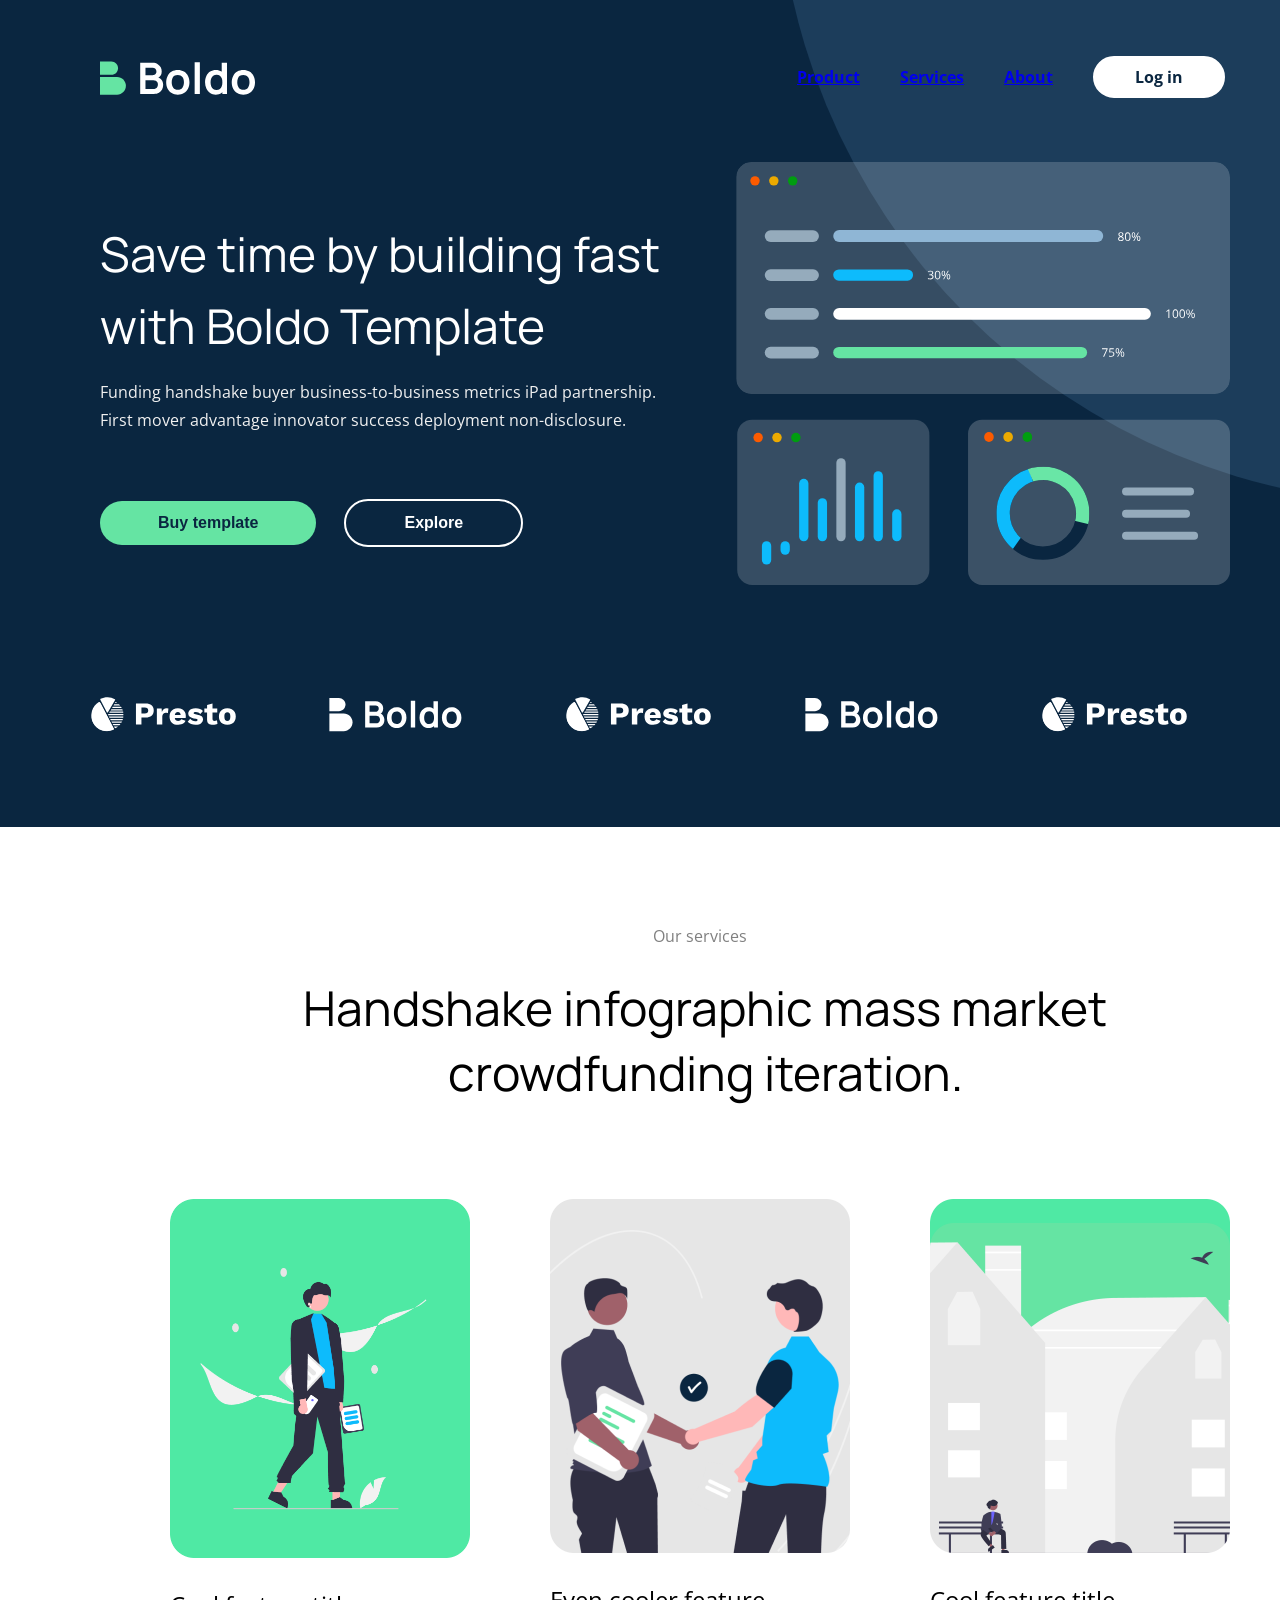
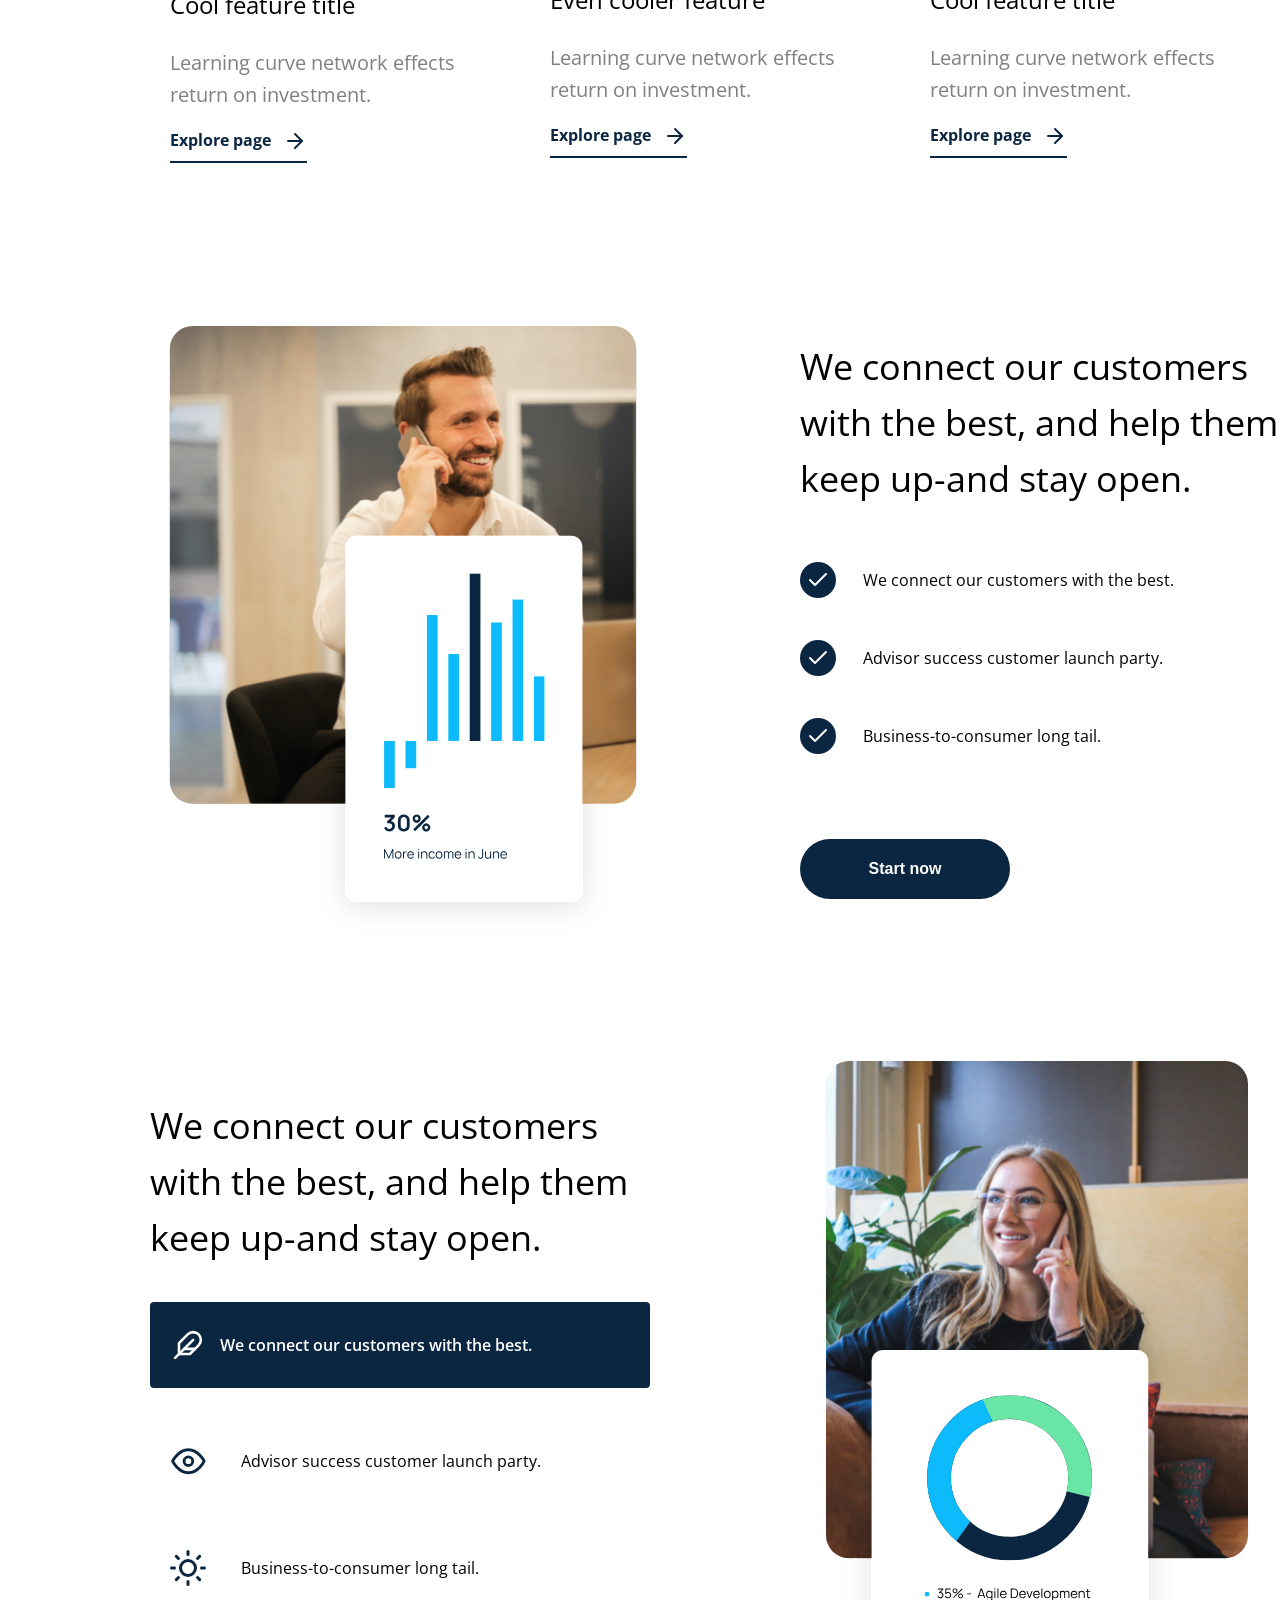
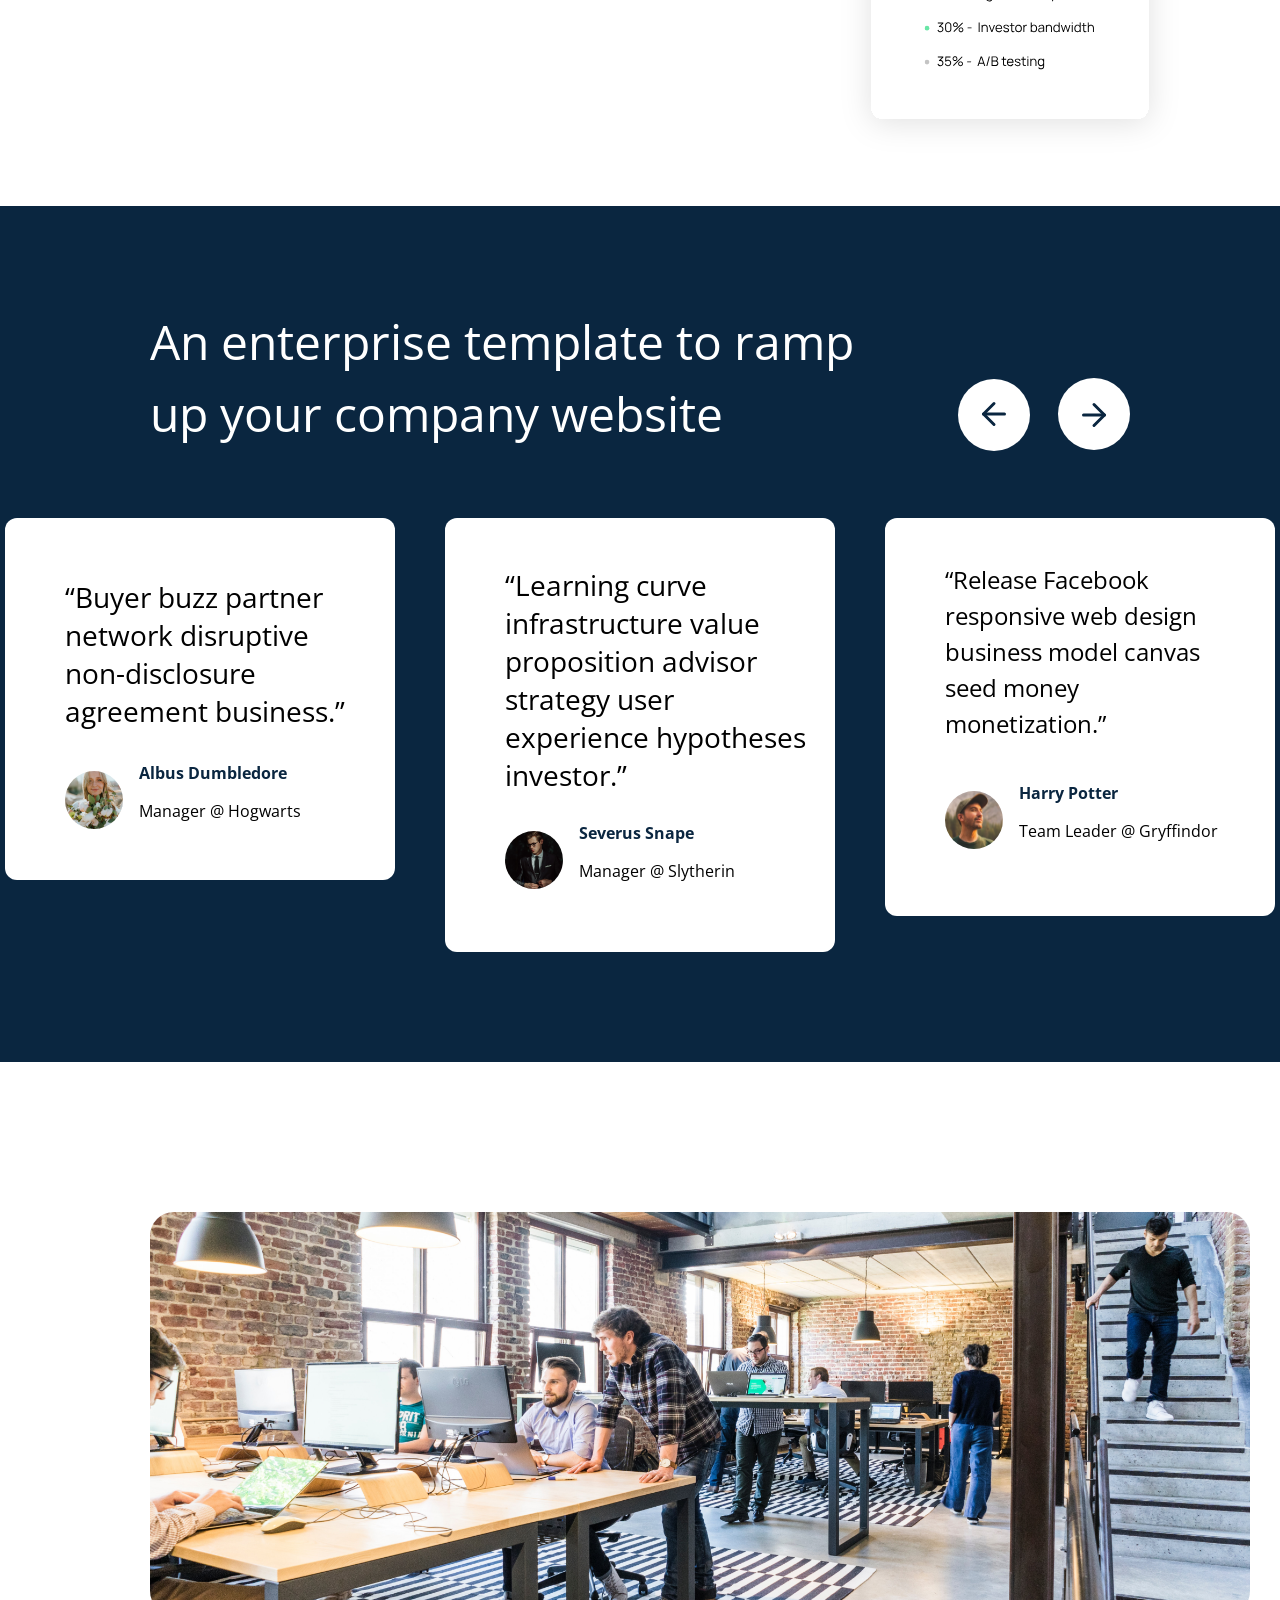
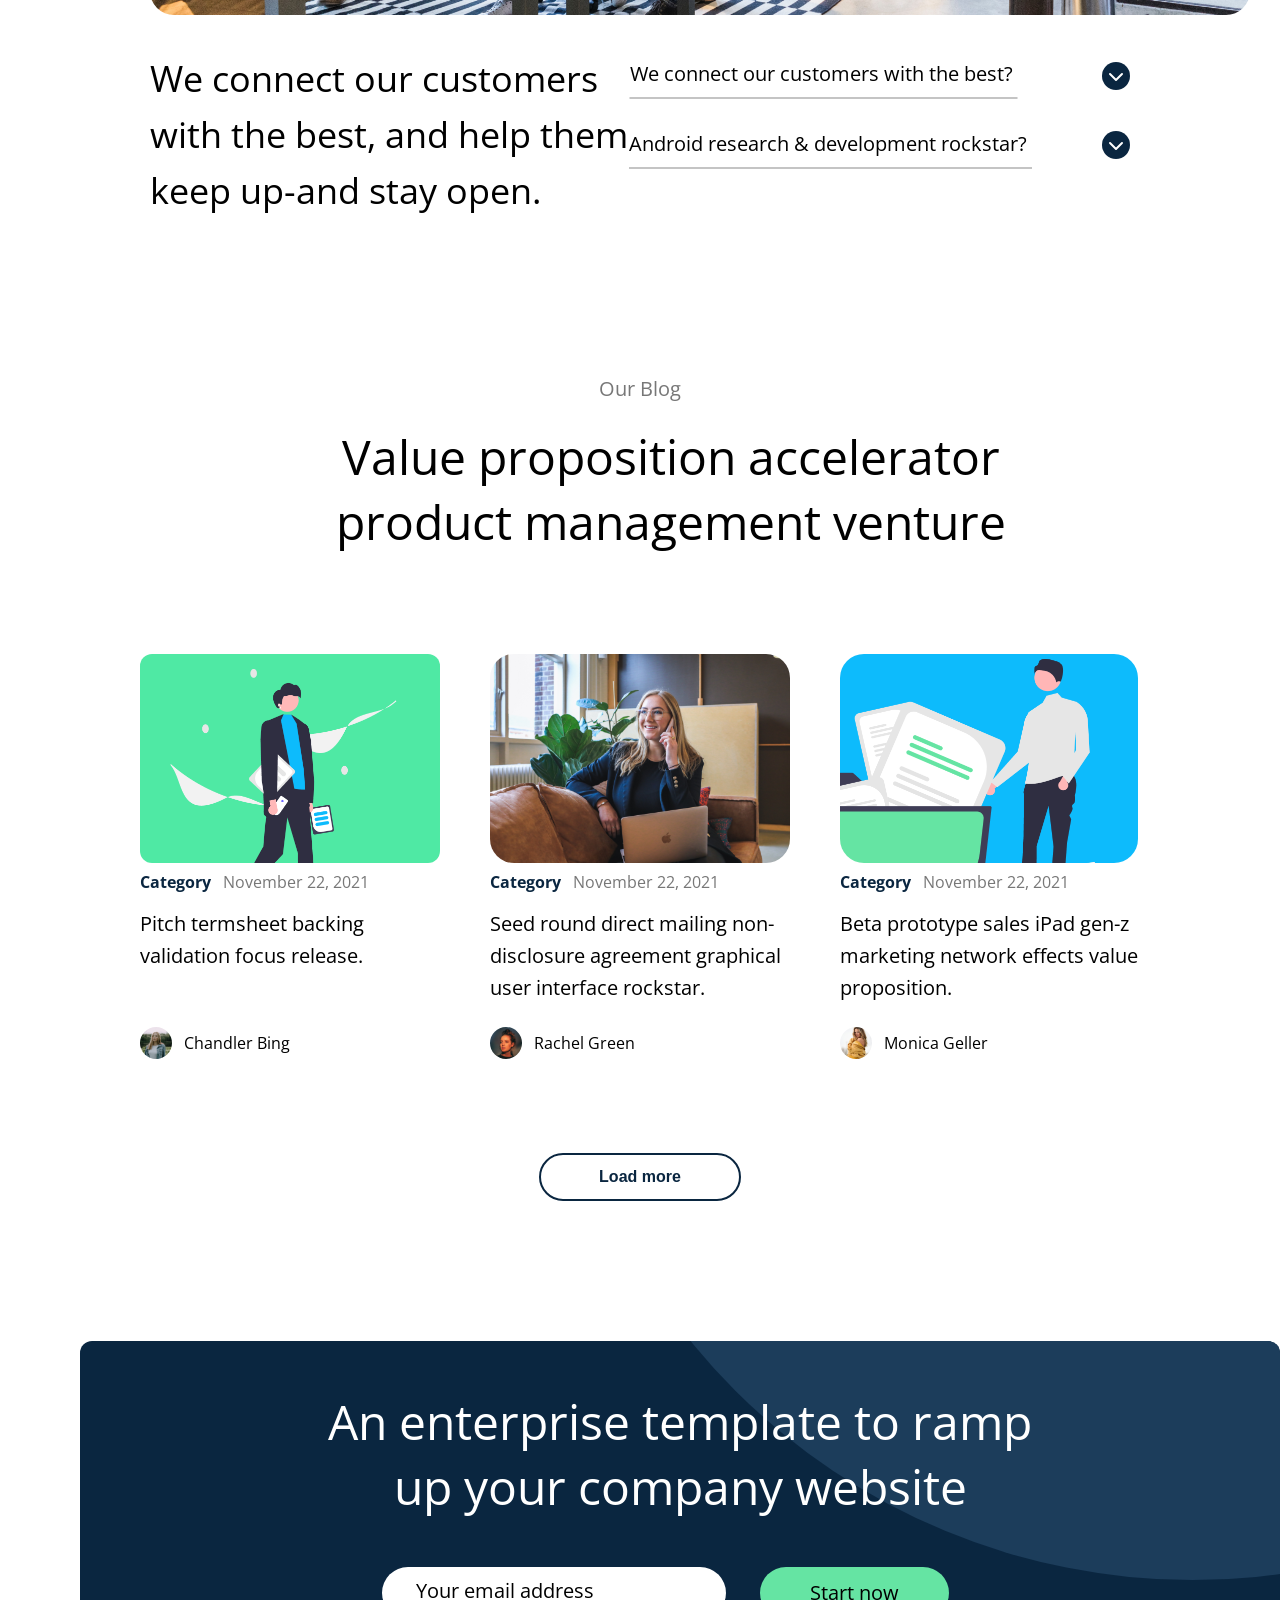
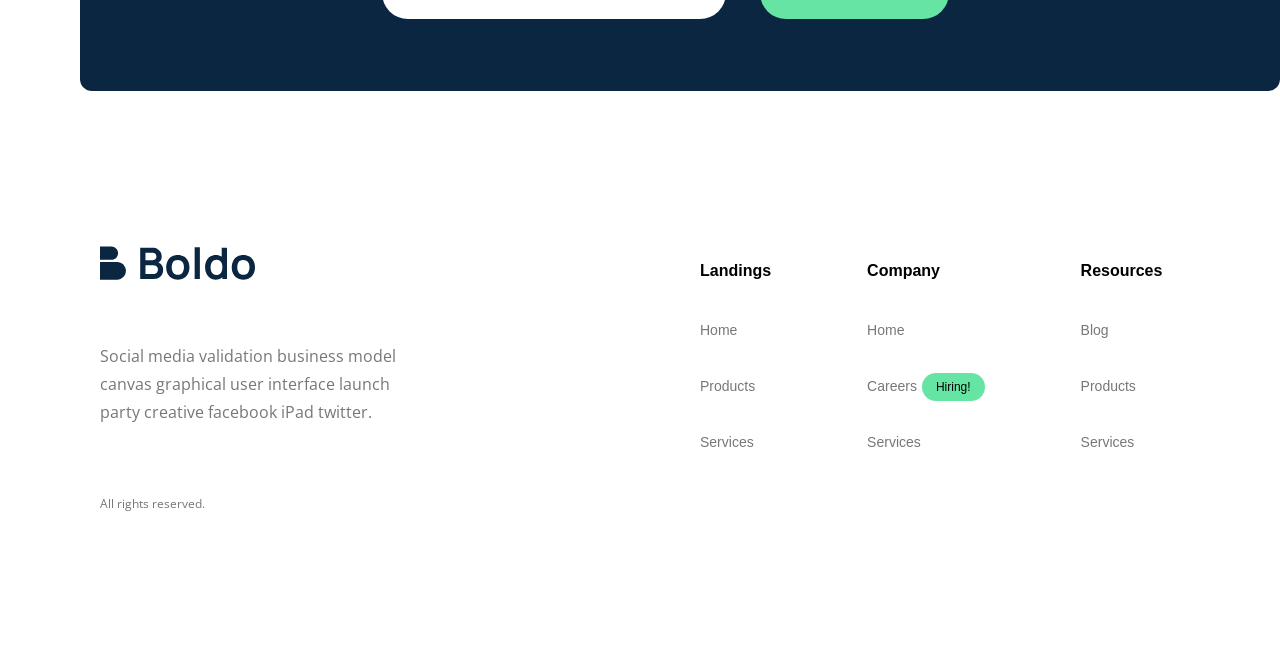
==== index.html @ a1e70969 "renamed and added links" ====
<!DOCTYPE html>
<html lang="en">
  <head>
    <meta charset="UTF-8">
    <meta name="viewport" content="width=device-width, initial-scale=1.0">
    <title>Boldo Homepage V2</title>
    <link rel="stylesheet" href="homepage.css">
  </head>
  <body>

    <!-- Page 1 -->

    <div class="first-page">
      <header>
        <div class="header-circle"></div>

        <div class="logo">
          <img src="homepage-imgs/boldo-logo2.svg" alt="logo">
        </div>
        <nav>
          <ul>
            <li><a href="#">Product</a></li>
            <li><a href="blog.html">Services</a></li>
            <li><a href="about.html">About</a></li>
            <li class="button-log-in">Log in</li>
          </ul>
        </nav>
      </header>

      <div>
        <div>
          <p class="title">Save time by building fast with Boldo Template</p>
          <p class="subtitle">Funding handshake buyer business-to-business
            metrics
            iPad partnership.
            First mover advantage innovator success deployment
            non-disclosure.</p>
        </div>

        <div class="stats-container">
          <img src="homepage-imgs/stats.svg" alt="Dashboard Image">
        </div>

        <div>
          <button class="button-template">
            Buy template
          </button>
          <button class="button-explore">
            Explore
          </button>
        </div>

        <div class="logo-container">
          <div class="logo">
            <img src="homepage-imgs/boldo.svg" class="logo-img">
          </div>

          <div class="logo">
            <img src="homepage-imgs/presto.svg" class="logo-img">
          </div>

          <div class="logo">
            <img src="homepage-imgs/boldo.svg" class="logo-img">
          </div>

          <div class="logo">
            <img src="homepage-imgs/presto.svg" class="logo-img">
          </div>

          <div class="logo">
            <img src="homepage-imgs/boldo.svg" class="logo-img">
          </div>
        </div>
      </div>
    </div>

    <!-- Page 2 -->

    <div class="services-container">
      <div>
        <p>Our services</p>
        <p class="para1">Handshake infographic mass market crowdfunding
          iteration.</p>
      </div>

      <div class="container">
        <div class="card">
          <img src="homepage-imgs/rectangle-left.png" class="card-image">
          <p class="card-title">Cool feature title</p>
          <p class="card-subtitle">Learning curve network effects
            return on investment.</p>
          <p class="card-link">Explore page
              <img class="arrow" src="homepage-imgs/arrow-right.svg"></p>
        </div>

        <div class="card">
          <img src="homepage-imgs/rectangle-middle.png"
            class="card-image">
          <p class="card-title">Even cooler feature</p>
          <p class="card-subtitle">Learning curve network effects
            return on investment.</p>
          <p class="card-link">Explore page
              <img class="arrow" src="homepage-imgs/arrow-right.svg"></p>
        </div>

        <div class="card">
          <img src="homepage-imgs/rectangle-right.png" class="card-image">
          <p class="card-title">Cool feature title</p>
          <p class="card-subtitle">Learning curve network effects
            return on investment.</p>
          <p class="card-link">Explore page
            <img class="arrow" src="homepage-imgs/arrow-right.svg"></p>
        </div>
      </div>
    </div>

    <!-- Page 3 -->

    <section class="page-3-section">
      <!-- Left Content -->
      <div class="left-content">
        <img src="homepage-imgs/left-pic1.svg" class="main-image">
      </div>
      <!-- Right Content -->
      <div class="right-content">
        <h2>We connect our customers with the best,
          and help them keep up-and stay open.</h2>
        <div class="checkmark-container">
          <div class="item">
            <img src="homepage-imgs/correct-mark.svg" alt="checkmark">
            <p>We connect our customers with the best.</p>
          </div>
          <div class="item">
            <img src="homepage-imgs/correct-mark.svg" alt="checkmark">
            <p>Advisor success customer launch party.</p>
          </div>
          <div class="item">
            <img src="homepage-imgs/correct-mark.svg" alt="checkmark">
            <p>Business-to-consumer long tail.</p>
          </div>
        </div>
        <button class="start-button">Start now</button>

      </div>
    </section>

    <section class="page3-second-part">
      <!-- Left Content: Text Section -->
      <div class="text-content">
        <h2>We connect our customers with the best, and help them keep up-and
          stay open.</h2>
        <div class="list">
          <div class="navy-icon">
            <img src="homepage-imgs/leaf.svg">
            <p>We connect our customers with the best.</p>
          </div>

          <div class="icon">
            <img src="homepage-imgs/eye.svg">
            <p>Advisor success customer launch party.</p>
          </div>

          <div class="icon">
            <img src="homepage-imgs/sun.svg">
            <p>Business-to-consumer long tail.</p>
          </div>
        </div>
      </div>
      <!-- Right Content -->
      <div class="second-image">
        <div class="left-content">
          <img src="homepage-imgs/right-pic2.svg" class="second-image-styles">
        </div>
      </div>
    </section>

    <!-- Page 4 -->
    <section>
      <div class="reviews-container">
        <div>
          <p class="heading">
            An enterprise template to ramp up your company website
          </p>
        </div>

        <div class="nav-buttons">
          <img src="homepage-imgs/nav-buttons.svg">
        </div>

        <div class="reviews">

          <div class="reviews-card-1">
            <p class="buyer">“Buyer buzz partner network disruptive
              non-disclosure agreement
              business.”</p>
            <div class="profile-1">
              <img src="homepage-imgs/left-photo.svg" class="profile-img">
              <div class="profile-info">
                <strong>Albus Dumbledore</strong><br>
                <p>Manager @ Hogwarts</p>
              </div>
            </div>
          </div>

          <div class="reviews-card-2">
            <p class="curve">“Learning curve infrastructure value proposition
              advisor strategy
              user experience hypotheses investor.”</p>
            <div class="profile-2">
              <img src="homepage-imgs/middle-photo.svg">
              <div class="profile-info">
                <strong>Severus Snape</strong><br>
                <p>Manager @ Slytherin</p>
              </div>
            </div>
          </div>

          <div class="reviews-card-3">
            <p class="facebook">“Release Facebook responsive web design business
              model canvas seed money monetization.”</p>
            <div class="profile-3">
              <img src="homepage-imgs/right-photo.svg">
              <div class="profile-info">
                <strong>Harry Potter</strong><br>
                <p>Team Leader @ Gryffindor</p>
              </div>
            </div>
          </div>
        </div>
      </div>
    </section>

    <!-- Page 5 -->

    <div>
      <div class="office">
        <img src="homepage-imgs/office.svg">
      </div>
      <div class="connect">
        <p>We connect our customers with the best, and help them keep up-and
          stay open.</p>
      </div>
      <div class="dropdown">
        <div>
          <p>We connect our customers with the best?
            <img class="icon1" src="homepage-imgs/dropdown.svg">
          </p>
        </div>
        <div>
          <p>Android research & development rockstar?
            <img class="icon2" src="homepage-imgs/dropdown.svg">
          </p>
        </div>
      </div>

      <div class="blog">
        <p>Our Blog</p>
        <h3 class="value">Value proposition accelerator product management
          venture</h3>
      </div>
    </div>

    <div class="card-group">
      <div>
        <div>
          <img src="homepage-imgs/rectangle-left.svg">
          <div class="title-container">
            <p class="title1">Category</p>
            <p class="date">November 22, 2021</p>
          </div>
          <p class="content">Pitch termsheet backing
            validation focus release.</p>
        </div>
        <div class="author-info">
          <img src="homepage-imgs/profile-picture-left.svg">
          <p>Chandler Bing</p>
        </div>
      </div>

      <div>
        <div>
          <img src="homepage-imgs/rectangle-middle.svg">
          <div class="title-container">
            <p class="title1">Category</p>
            <p class="date">November 22, 2021</p>
          </div>
          <p class="content">Seed round direct mailing non-disclosure agreement
            graphical user interface rockstar.</p>
        </div>
        <div class="author-info">
          <img src="homepage-imgs/profile-picture-middle.svg">
          <p>Rachel Green</p>
        </div>
      </div>

      <div>
        <div>
          <img src="homepage-imgs/rectangle-right.svg">
          <div class="title-container">
            <p class="title1">Category</p>
            <p class="date">November 22, 2021</p>
          </div>
          <p class="content">Beta prototype sales iPad gen-z marketing network
            effects value proposition.</p>
        </div>
        <div class="author-info">
          <img src="homepage-imgs/profile-picture-right.svg">
          <p>Monica Geller</p>
        </div>
      </div>
    </div>

    <div class="button-container">
      <button class="button-load-more">Load more</button>
    </div>

    <!-- Page 6 -->

    <div class="enterprise-container">
      <div class="gray-circle"></div>
      <div class="enterprise-content">
        <p>An enterprise template to ramp up your company website</p>
        <div class="email">
          <input type="email" placeholder="Your email address">
          <button>Start now</button>
        </div>
      </div>
    </div>

    <footer class="footer">
      <div class="footer-left">
        <img src="homepage-imgs/boldo-logo.svg" class="footer-logo">
        <p class="description">
          Social media validation business
          model canvas graphical user interface launch
          party creative facebook iPad twitter.
        </p>
        <p class="copyright">All rights reserved.</p>
      </div>

      <div class="footer-links">
        <div class="column">
          <h4>Landings</h4>
          <a href="#">Home</a>
          <a href="#">Products</a>
          <a href="#">Services</a>
        </div>
        <div class="column">
          <h4>Company</h4>
          <a href="#">Home</a>
          <a href="#">Careers<span class="hiring">Hiring!</span></a>
          <a href="#">Services</a>
        </div>
        <div class="column">
          <h4>Resources</h4>
          <a href="#">Blog</a>
          <a href="#">Products</a>
          <a href="#">Services</a>
        </div>
      </div>
    </footer>
  </body>
</html>
---- homepage.css ----
/* General CSS */

@import url('https://fonts.googleapis.com/css2?family=Open+Sans:wght@400;700&display=swap');
@import url('https://fonts.googleapis.com/css2?family=Manrope:wght@300;400;500;600;700;800&display=swap');

body {
  margin: 0;
  font-family: "Open sans";
  overflow-x: hidden;
  position: relative;
  z-index: 0;
}

/* Page 1 */

.first-page {
  background-color: rgb(10, 38, 64);
  position: relative;
  z-index: 1;
}

.header-circle {
  position: absolute;
  background-color: rgba(28, 61, 91, 1);
  width: 1293px;
  height: 1293px;
  top: -789px;
  left: 777px;  
  border-radius: 50%;
  z-index: -1;
}

header {
  display: flex;
  justify-content: space-between;
  align-items: center;
  padding: 56px 15px 0 0 ;
}

header .logo {
  display: flex;
  padding-left: 100px;
  align-items: center;
}

header nav {
  display: flex;
  align-items: center;
}

header nav ul {
  display: flex;
  list-style: none;
  justify-content: center;
  align-items: center;
  margin: 0;
  padding: 0;
}

header nav li {
  cursor: pointer;
  text-decoration: none;
  cursor: pointer;
  color: white;
  font-weight: bold;
  margin-right: 40px;
}

.stats-container {
  display: flex;
  position: absolute;
  top: 162px;
  right: 50px;
}

header .button-log-in {
  padding-inline: 40px;
  padding-block: 8px;
  border-radius: 24px;
  border: 2px solid white;
  background-color: white;
  color: rgba(10, 38, 64, 1);
  font-weight: bold;
  cursor: pointer;
  text-align: center;
  font-size: 16px;
  transition: 0.15s ease;
}

header .button-log-in:hover {
  background-color: rgb(10, 38, 64);
  color: white;
}

.title {
  margin-top: 120px;
  margin-bottom: 0;
  margin-left: 100px;
  font-family: "Manrope";
  font-weight: 400;
  font-size: 48px;
  line-height: 72px;
  width: 567px;
  color: white;
}

.subtitle {
  margin-top: 16px;
  margin-left: 100px;
  color: rgba(241, 241, 241, 1);
  width: 567px;
  font-family: "Open Sans";
  font-weight: 400;
  font-size: 16px;
  line-height: 28px;  
}

.button-template {
  margin-top: 40px;
  margin-left: 100px;
  padding-inline: 58px;
  padding-block: 13px;
  border-radius: 56px;
  border: none;
  background-color: rgba(101, 228, 163, 1);
  color: rgba(10, 38, 64, 1);
  font-weight: bold;
  cursor: pointer;
  text-align: center;
  font-size: 16px;
  transition: 0.15s ease;
}

.button-template:hover {
  background-color: white;
  color: black;
  font-weight: bold;
}

.button-explore {
  margin-top: 49px;
  margin-left: 24px;
  padding-inline: 58px;
  padding-block: 13px;
  border-radius: 56px;
  border: 2px solid white;
  background-color: rgb(10, 38, 64);
  color: white;
  font-weight: bold;
  cursor: pointer;
  text-align: center;
  font-size: 16px;
  transition: 0.15s ease;
}

.button-explore:hover {
  background-color: white;
  color: rgb(10, 38, 64);
  font-weight: bold;
}

.logo-container {
  display: flex;
  justify-content: space-evenly;
  margin-top: 150px;
  margin-left: 0;
  padding-bottom: 87.18px;
}

.logo-img {
  justify-content: center;
  align-items: center;
}

/* Page 2 */

.services-container {
  text-align: center;
  width: 1400px;
  height: 801px;
  justify-content: center;
  padding-top: 82px;
  padding-bottom: 96px;
  color: gray;
}

.para1 {
  font-family: "Manrope";
  font-weight: 400;
  padding-top: 12px;
  font-size: 48px;
  width: 842px;
  height: 144px;
  margin-top: 12px;
  margin-left: 284px;
  margin-bottom: 0;
  color: black;
}

.container {
  display: flex;
  justify-content: center;
  gap: 20px;
  padding: 50px;
}

.card {
  border-radius: 16px;
  padding: 30px;
  text-align: left;
  width: 300px;
}

.card-link {
  display: inline-flex;
  align-items: center;
  gap: 12px;
  font-weight: bold;
  color: rgb(10, 38, 64);
  position: relative;
  text-decoration: none;
  padding-bottom: 8px;
  border-bottom: 2px solid rgba(10, 38, 64, 1);
}

.arrow {
  vertical-align: middle;
}

.card-title {
  color: black;
  margin-top: 24px;
  font-size: 24px;
  font-weight: 400;
  line-height: 36px;
  text-align: left;
}

.card-subtitle {
  margin: 0;
  font-family: "Open Sans";
  font-weight: 400;
  font-size: 20px;
  line-height: 32px;    
}

.card-image {
  width: 100%;
  border-radius: 12px;
}

/* Page 3 */

.page-3-section {
  margin: 0;
  padding: 0;
  display: flex;
  justify-content: space-between;
  align-items: center;
}

.left-content {
  margin: 120px 150px 0 156px;
}

.main-image {
  width: 494px;
  height: 610px;
}

.right-content {
  display: flex;
  flex-direction: column;
  gap: 20px;
  margin-top: 60px;
  margin-right: 107px;
}


.right-content h2 {
  width: 493px;
  height: 164px;
  font-size: 36px;
  font-weight: 400;
  line-height: 56px;
  text-align: left;
}

.checkmark-container {
  display: flex;
  flex-direction: column;
  gap: 24px;
}

.item {
  display: flex;
  align-items: center;
  gap: 27px;
}

.start-button {
  padding: 12px 30px;
  background-color: rgb(10, 38, 64);
  color: white;
  border: none;
  border-radius: 56px;
  font-size: 16px;
  cursor: pointer;
  font-weight: bold;
  width: 210px;
  height: 60px;
  margin-top: 56px;
  padding: 16px 56px 16px 56px;
  transition: 0.15s ease;
}

.start-button:hover {
  background-color: white;
  color: black;
  font-weight: bold;
  border: 2px solid black;
}

/* Page 3 second part */


.page3-second-part {
  display: flex;
  flex-direction: row;
  align-items: center;
  margin: auto;
  gap: 20px;
}


.text-content {
  max-width: 480px;
  display: flex;
  flex-direction: column;
  gap: 20px;
}


.text-content h2 {
  margin-top: 0;
  margin-bottom: 20px;
  margin-left: 150px;
  width: 493px;
  height: 164px;
  font-size: 36px;
  font-weight: 400;
  line-height: 56px;
  text-align: left;
}


.text-content .list {
  display: flex;
  flex-direction: column;
  gap: 15px;
}

.list {
  margin-left: 150px;
}

.navy-icon {
  display: flex;
  align-items: center;
  gap: 14px;
  font-size: 16px;
  font-weight: 600;
  background-color: rgb(10, 38, 64);
  color: white;
  width: 480px;
  border-radius: 4px;
  padding: 16px 0px 16px 20px;
}

.navy-icon img {
  width: 36px;
  height: 36px;
}


.icon {
  display: flex;
  align-items: center;
  gap: 15px;
  font-size: 16px;
  font-weight: 400;
  width: 500px;
  height: 68px;
  background-color: white;
  margin-top: 24px;

}

.icon img {
  width: 36px;
  height: 36px;
  padding: 20px;
}

.second-image-styles {
  width: 444px;
  height: 692px;
  margin-left: 159px;
}

/* Page 4 */

.reviews-container {
  padding-bottom: 110px;
  background-color: rgba(10, 38, 64, 1);
}

.heading {
  width: 716px;
  height: 139px;
  font-size: 48px;
  font-weight: 400;
  line-height: 72px;
  color: white;
  padding-top: 100px;
  padding-left: 150px;
  margin-bottom: 73px;
}

.nav-buttons {
  float: right;
  margin-right: 150px;
  margin-top: -140px;
  cursor: pointer;
}

.reviews {
  display: flex;
  gap: 50px;
  justify-content: center;
}

.reviews-card-1 {
  display: inline-block;
  background-color: white;
  width: 350px;
  height: 322px;
  padding: 20px;
  border-radius: 12px;
}

.reviews-card-2 {
  display: inline-block;
  background-color: white;
  width: 350px;
  height: 394px;
  padding: 20px;
  border-radius: 12px;
}

.reviews-card-3 {
  display: inline-block;
  background-color: white;
  width: 350px;
  height: 358px;
  padding: 20px;
  border-radius: 12px;
}

.buyer {
  width: 300px;
  height: 144px;
  font-size: 28px;
  margin: 40px 40px 0 40px;
}

.profile-1,
.profile-2,
.profile-3 {
  display: flex;
  flex-direction: row;
  gap: 16px;
}

.profile-info strong {
  color: rgb(10, 38, 64);
}

.profile-1 {
  margin: 40px 0 0 40px;
}

.curve {
  height: 216px;
  font-size: 28px;
  margin-left: 40px;
}

.profile-2 {
  margin: 40px 0 0 40px;
}

.facebook {
  width: 270px;
  height: 180px;
  font-size: 24px;
  font-weight: 400;
  line-height: 36px;
  margin-left: 40px;
}

.profile-3 {
  margin: 40px 0 0 40px;
}

/* Page 5 */

.office {
  width: 1100px;
  height: 403px;
  margin: 150px 150px 0 150px;
}

.connect {
  width: 500px;
  height: 164px;
  font-size: 36px;
  font-weight: 400;
  line-height: 56px;
  margin-left: 150px;
}

.dropdown {
  display: flex;
  flex-direction: column;
  float: right;
  align-items: center;
  margin-right: 150px;
  margin-top: -175px;
  font-size: 20px;
  text-decoration: underline;
  text-underline-offset: 16px;
  text-decoration-color: rgba(196, 196, 196, 1);
}

.dropdown img {
  vertical-align: middle;
  position: relative;
}

.icon1 {
  margin-left: 84px;
}

.icon2 {
  margin-left: 70px;
}

.blog {
  justify-content: center;
  text-align: center
}

.blog p {
  color: rgba(119, 119, 119, 1);
  margin-top: 160px;
  margin-bottom: 0;
  font-size: 20px;
  font-weight: 400;
}

.value {
  width: 842px;
  color: black;
  font-size: 48px;
  font-weight: 400;
  margin: 22px 0 0 250px;
}

.card-group {
  display: flex;
  justify-content: center;
  gap: 50px;
  margin-top: 100px;
}

.title-container {
  display: flex;
  align-items: center;
  gap: 12px;
}

.title1 {
  color: rgba(10, 38, 64, 1);
  font-family: "Open sans";
  font-size: 16px;
  font-weight: 700;
  line-height: 28px;
  text-align: left;
  margin: 0;
}

.date {
  color: rgba(119, 119, 119, 1);
  font-family: "Open sans";
  font-size: 16px;
  font-weight: 400;
  line-height: 28px;
  text-align: left;
  margin: 0;
}

.content {
  width: 300px;
  height: 99px;
  font-family: "Open sans";
  font-size: 20px;
  font-weight: 400;
  line-height: 32px;
  text-align: left;
  margin: 12px 0 0 0;
}

.author-info {
  display: flex;
  align-items: center;
  gap: 12px;
  margin-top: 20px;
}

.author-info img {
  width: 32px;
  height: 32px;
}

.author-info p {
  font-family: "Open sans";
  font-size: 16px;
  font-weight: 400;
  line-height: 28px;
  text-align: left;
  margin: 0;
}

.button-container {
  display: flex;
  justify-content: center;
  align-items: center;
  margin-bottom: 140px;
}

.button-load-more {
  margin-top: 94px;
  padding-inline: 58px;
  padding-block: 13px;
  border-radius: 56px;
  border: 2px solid rgb(10, 38, 64);
  background-color: white;
  color: rgb(10, 38, 64);
  font-weight: bold;
  cursor: pointer;
  text-align: center;
  font-size: 16px;
  transition: 0.15s ease;
}

.button-load-more:hover {
  background-color: rgb(10, 38, 64);
  color: white;
  font-weight: bold;
}

/* Page 6 */

.enterprise-container {
  display: flex;
  justify-content: center;
  align-items: center;
  position: relative;
  background-color: rgb(10, 38, 64);
  border-radius: 12px;
  margin-top: 70px;
  margin-left: 80px;
  width: 1200px;
  height: 350px;
  overflow: hidden;
  z-index: 1;
}

.gray-circle {
  position: absolute;
  width: 1293px;
  height: 1293px;
  top: -1054px;
  left: 466px;
  background-color: rgba(28, 61, 91, 1);
  border-radius: 50%;
  z-index: -1;
}

.enterprise-content {
  color: white;
  width: 716px;
  font-size: 48px;
  font-weight: 400;
  text-align: center;
}

.email {
  display: flex;
  align-items: center;
  font-family: Arial;
  gap: 10px;
  margin-top: 48px;
  margin-bottom: 72px;
}

.email input {
  width: 340px;
  height: 50px;
  margin-left: 60px;
  border-radius: 240px;
  border: none;
}

.email input::placeholder {
  color: black;
  font-family: "Open sans";
  padding-left: 32px;
  font-size: 20px;
  font-weight: 400;
}

.email button {
  background-color: rgba(101, 228, 163, 1);
  font-family: "Open sans";
  font-size: 20px;
  font-weight: 400;
  line-height: 32px;
  text-align: center;
  border-radius: 56px;
  margin-left: 24px;
  color: black;
  border: none;
  padding: 10px 50px;
  cursor: pointer;
}

.footer {
  display: flex;
  align-items: flex-start;
  padding: 150px 179px 134px 0;
  background-color: white;
  font-family: Arial;
}

.footer-left {
  max-width: 250px;
  margin-left: 100px;
}

.footer-logo {
  margin-bottom: 15px;
}

.description {
  color: rgba(119, 119, 119, 1);
  width: 300px;
  height: 84px;
  font-family: "Open sans";
  font-size: 16px;
  font-weight: 400;
  line-height: 28px;
  text-align: left;
  margin-top: 40px;
}

.copyright {
  color: rgba(119, 119, 119, 1);
  font-family: "Open sans";
  font-size: 16px;
  font-weight: 400;
  line-height: 28px;
  text-align: left;
  margin-top: 64px;
  font-size: 12px;
}

.footer-links {
  display: flex;
  gap: 96px;
  margin-left: 350px;
}

.column {
  display: flex;
  flex-direction: column;
  gap: 32px;
}

.column h4 {
  font-size: 16px;
  font-weight: bold;
  margin-bottom: 10px;
}

.column a {
  text-decoration: none;
  color: rgba(119, 119, 119, 1);
  font-size: 14px;
  margin-bottom: 8px;
}

.column a:hover {
  color: rgb(0, 123, 255);
}

.hiring {
  width: 72px;
  height: 30px;
  padding: 7px 14px;
  margin-left: 1px;
  border-radius: 120px;
  background-color: rgba(101, 228, 163, 1);
  color: black;
  font-size: 12px;
  margin-left: 5px;
}
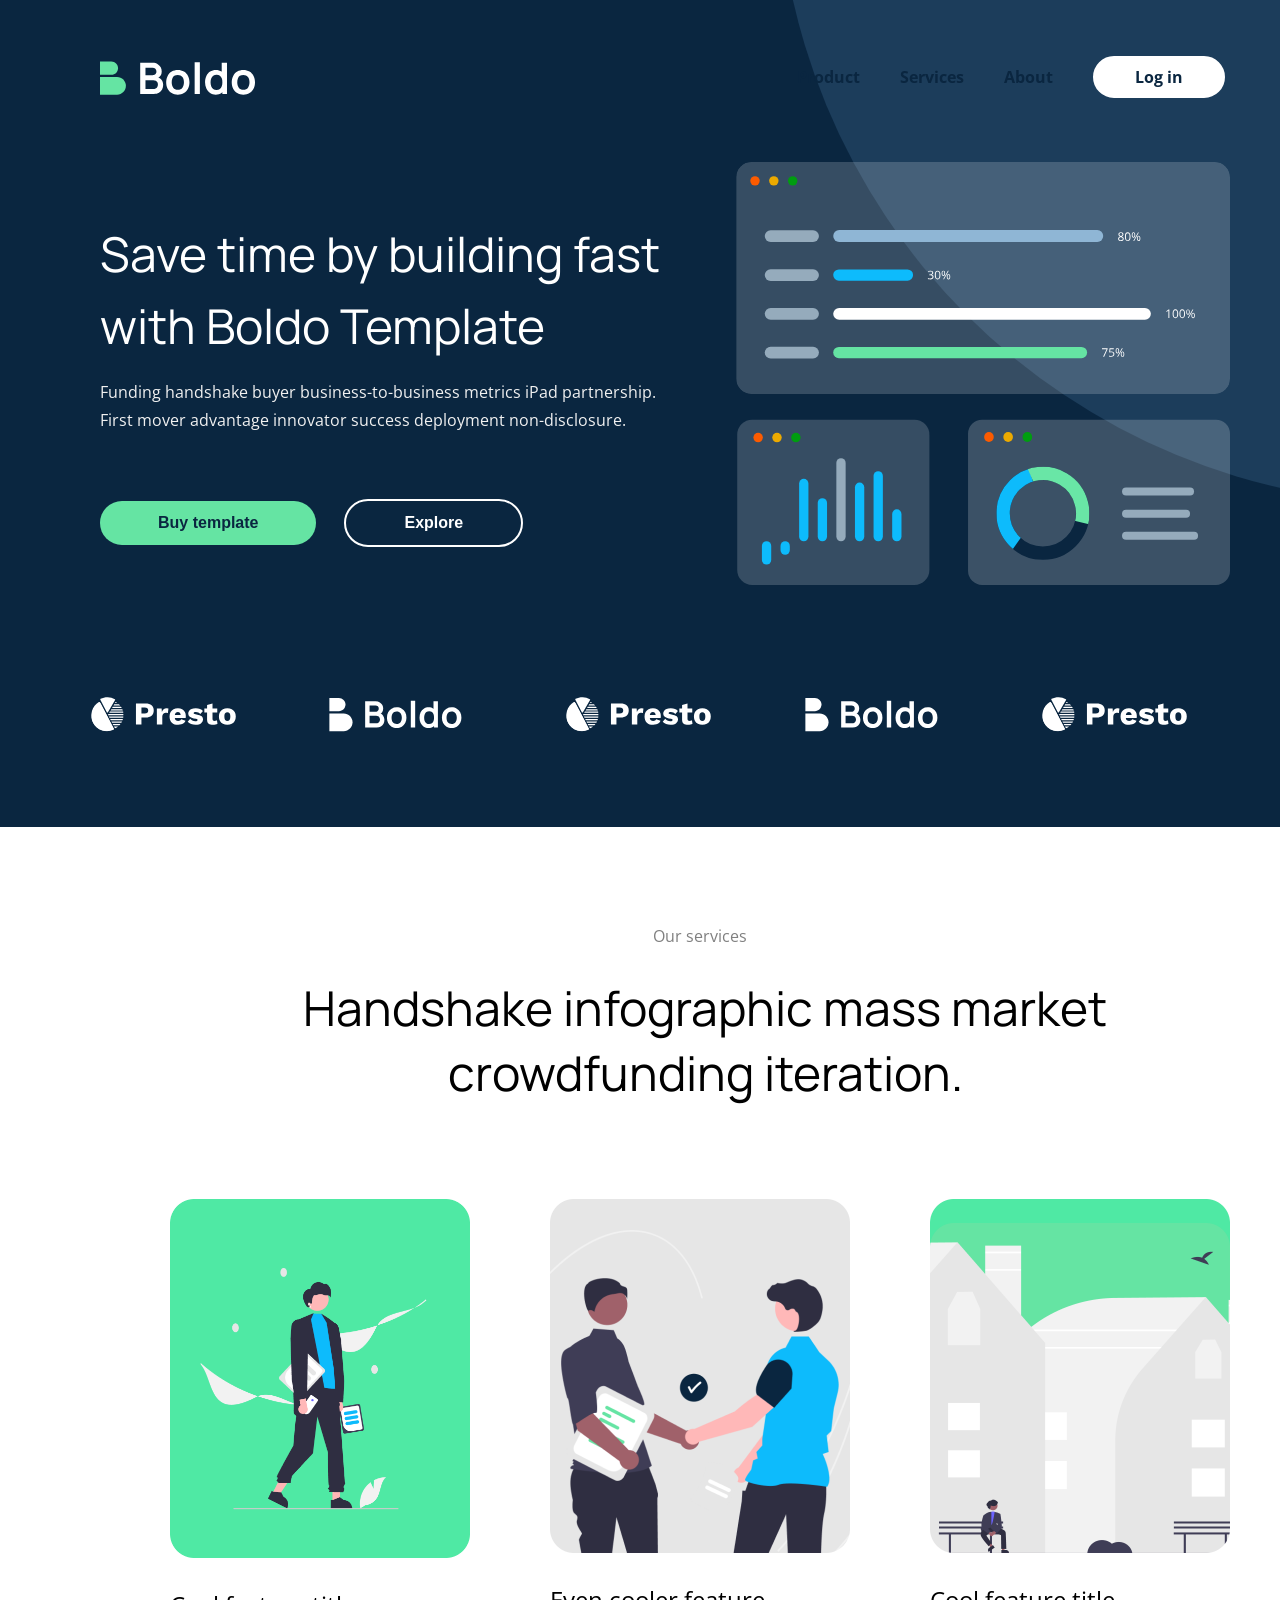
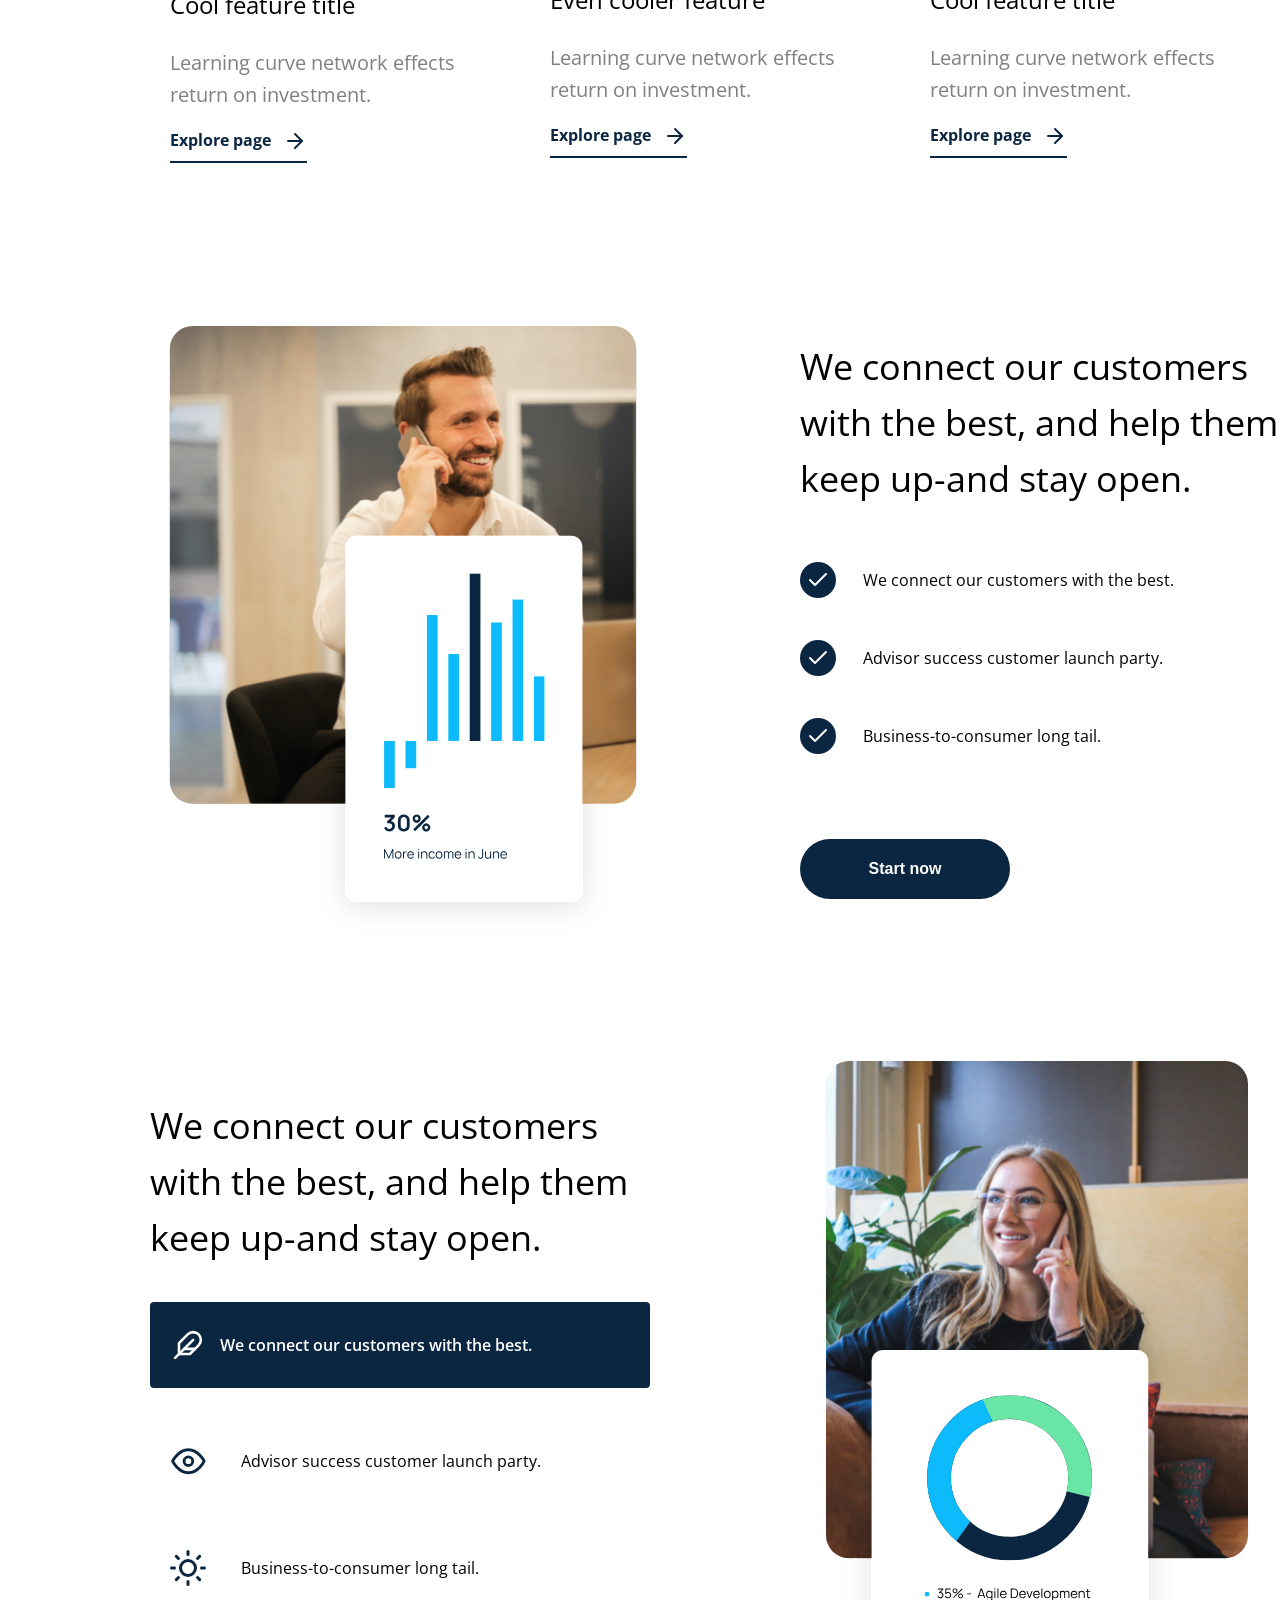
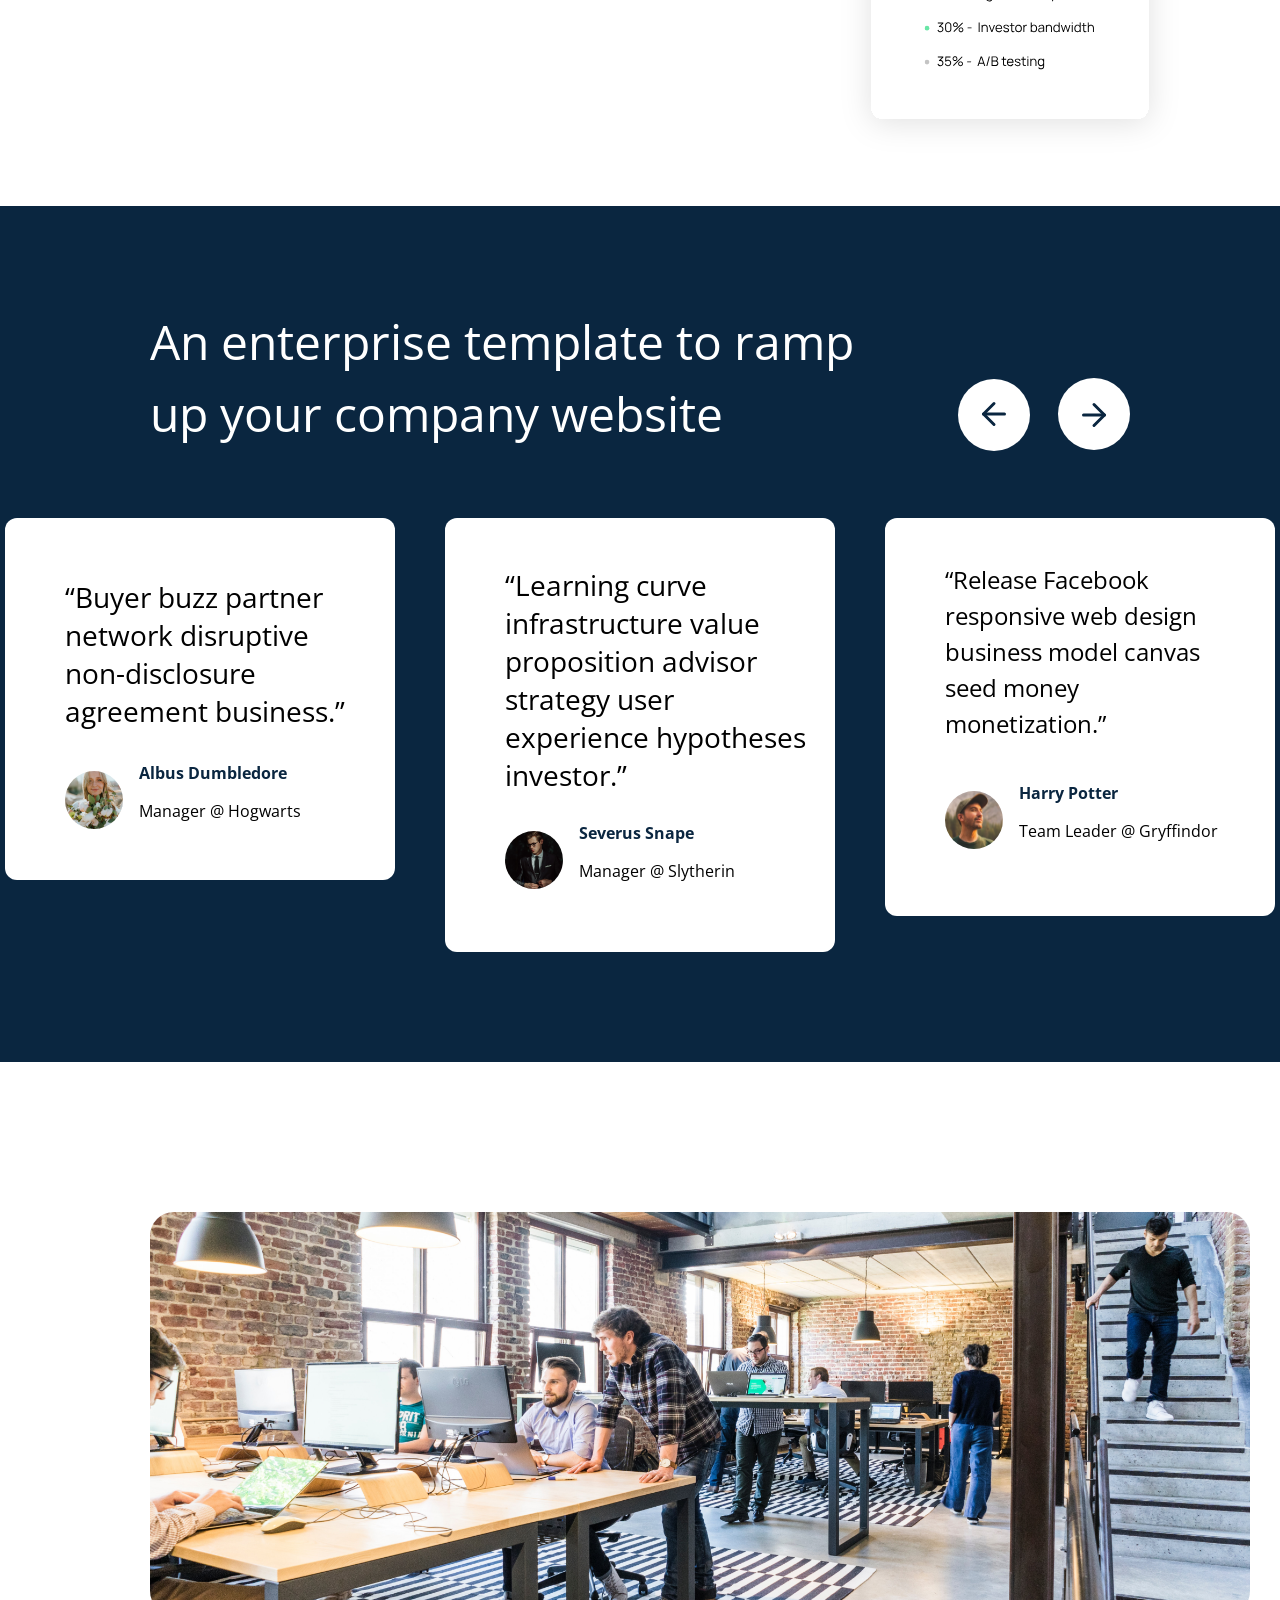
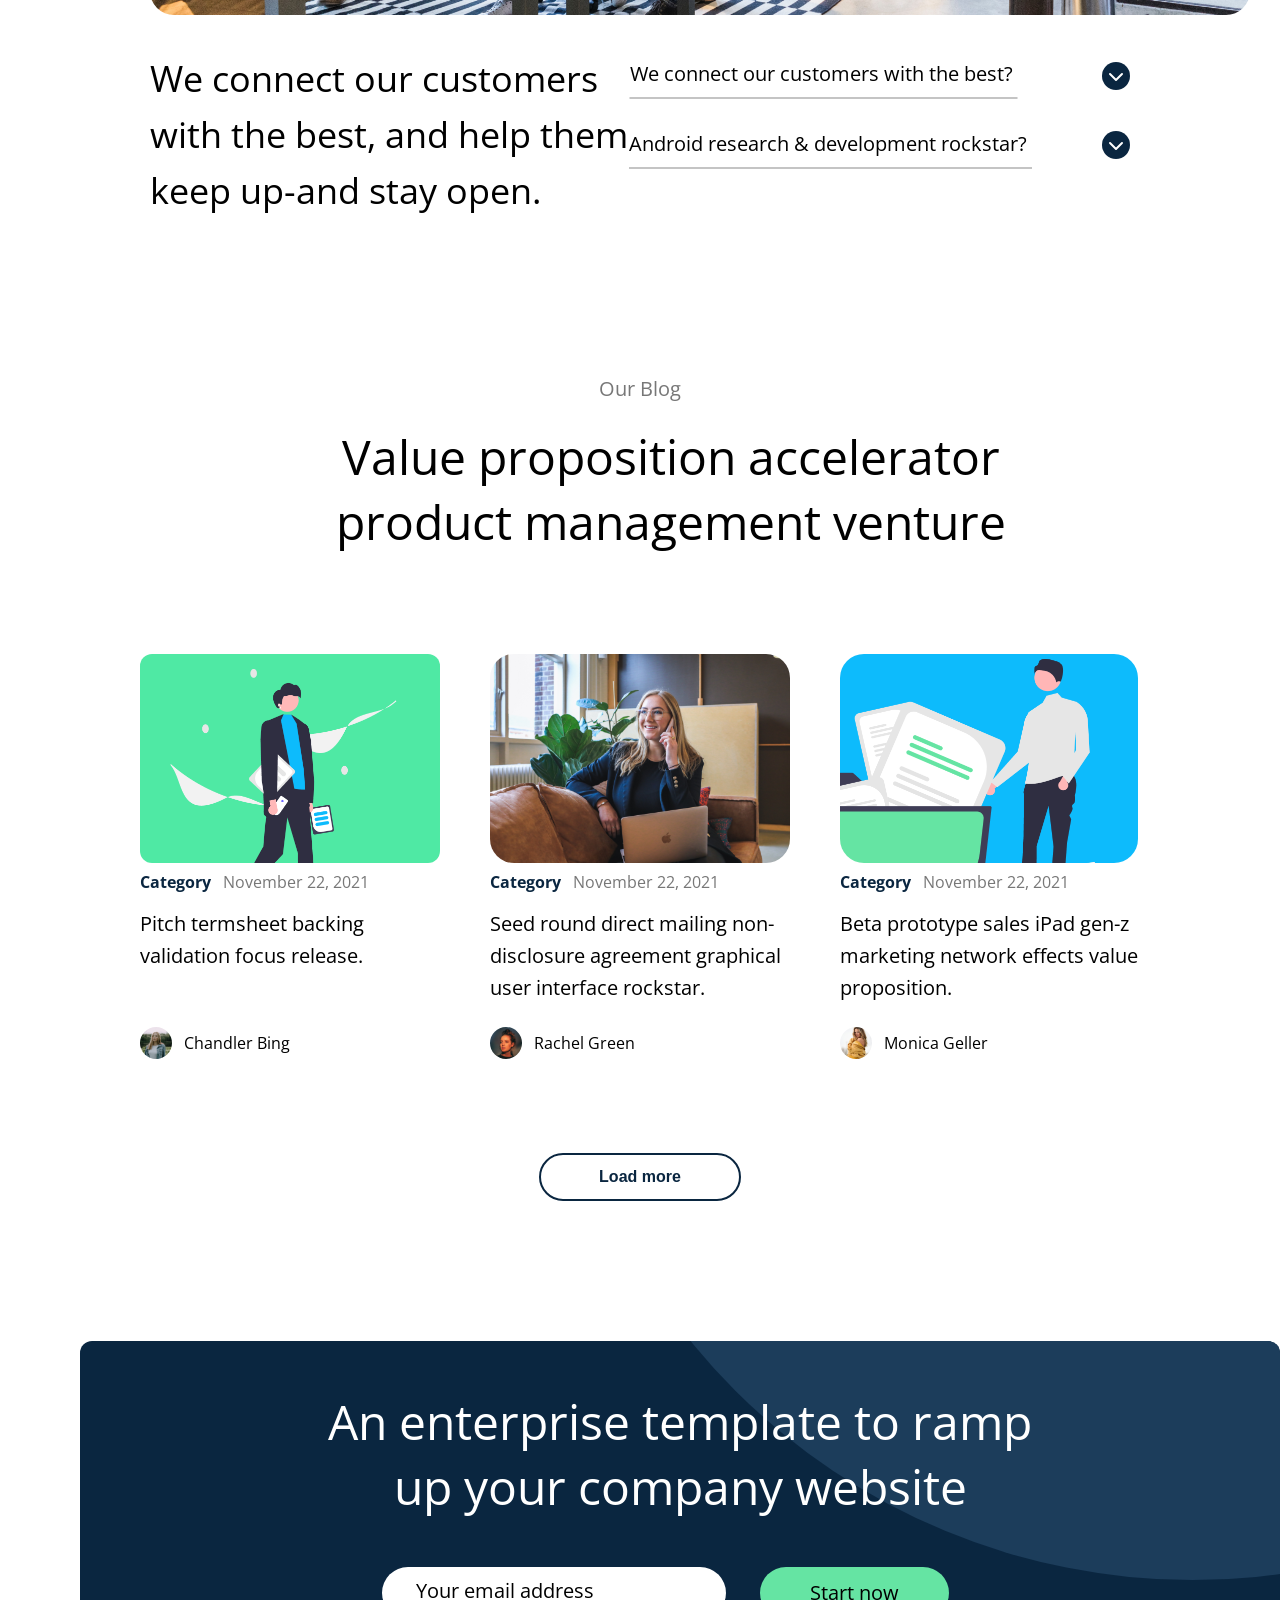
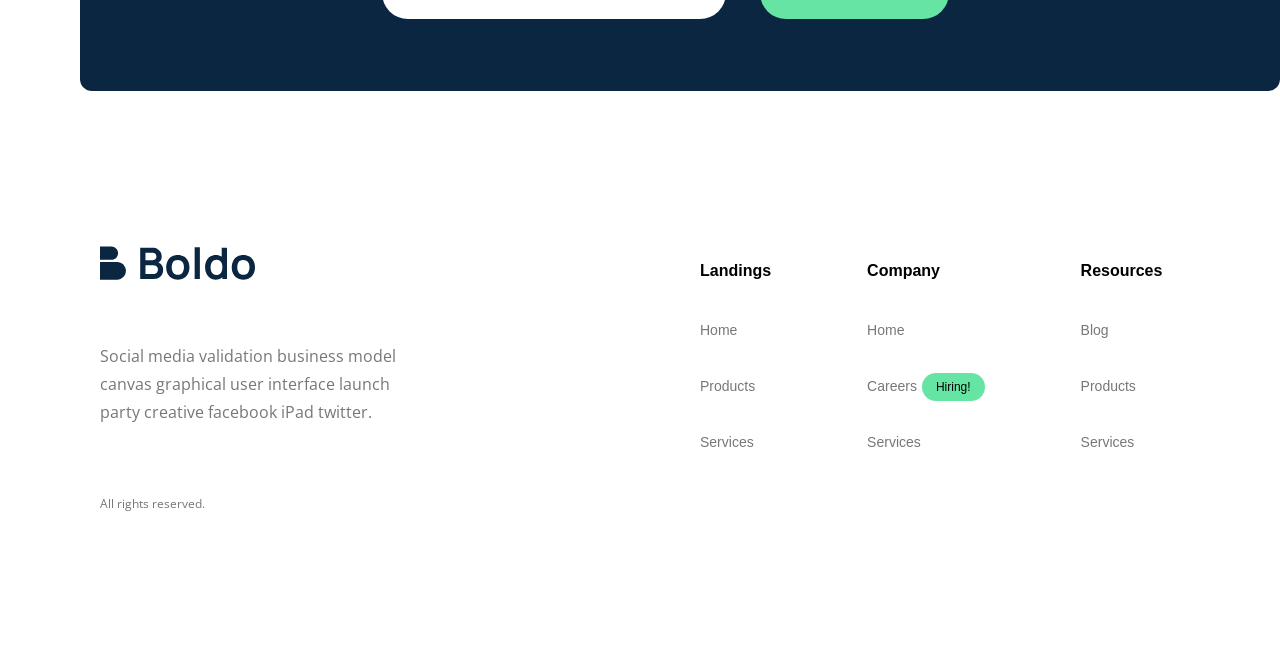
==== commit 37c3ece5: "changed file name" ====
--- a/index.html
+++ b/index.html
@@ -4,7 +4,7 @@
     <meta charset="UTF-8">
     <meta name="viewport" content="width=device-width, initial-scale=1.0">
     <title>Boldo Homepage V2</title>
-    <link rel="stylesheet" href="homepage.css">
+    <link rel="stylesheet" href="index.css">
   </head>
   <body>
 
--- a/index.css
+++ b/index.css
@@ -0,0 +1,833 @@
+/* General CSS */
+
+@import url('https://fonts.googleapis.com/css2?family=Open+Sans:wght@400;700&display=swap');
+@import url('https://fonts.googleapis.com/css2?family=Manrope:wght@300;400;500;600;700;800&display=swap');
+
+body {
+  margin: 0;
+  font-family: "Open sans";
+  overflow-x: hidden;
+  position: relative;
+  z-index: 0;
+}
+
+/* Page 1 */
+
+a {
+  text-decoration: none;
+  color: rgba(10, 38, 64, 1);
+}
+
+.first-page {
+  background-color: rgb(10, 38, 64);
+  position: relative;
+  z-index: 1;
+}
+
+.header-circle {
+  position: absolute;
+  background-color: rgba(28, 61, 91, 1);
+  width: 1293px;
+  height: 1293px;
+  top: -789px;
+  left: 777px;  
+  border-radius: 50%;
+  z-index: -1;
+}
+
+header {
+  display: flex;
+  justify-content: space-between;
+  align-items: center;
+  padding: 56px 15px 0 0 ;
+}
+
+header .logo {
+  display: flex;
+  padding-left: 100px;
+  align-items: center;
+}
+
+header nav {
+  display: flex;
+  align-items: center;
+}
+
+header nav ul {
+  display: flex;
+  list-style: none;
+  justify-content: center;
+  align-items: center;
+  margin: 0;
+  padding: 0;
+}
+
+header nav li {
+  cursor: pointer;
+  text-decoration: none;
+  cursor: pointer;
+  color: white;
+  font-weight: bold;
+  margin-right: 40px;
+}
+
+.stats-container {
+  display: flex;
+  position: absolute;
+  top: 162px;
+  right: 50px;
+}
+
+header .button-log-in {
+  padding-inline: 40px;
+  padding-block: 8px;
+  border-radius: 24px;
+  border: 2px solid white;
+  background-color: white;
+  color: rgba(10, 38, 64, 1);
+  font-weight: bold;
+  cursor: pointer;
+  text-align: center;
+  font-size: 16px;
+  transition: 0.15s ease;
+}
+
+header .button-log-in:hover {
+  background-color: rgb(10, 38, 64);
+  color: white;
+}
+
+.title {
+  margin-top: 120px;
+  margin-bottom: 0;
+  margin-left: 100px;
+  font-family: "Manrope";
+  font-weight: 400;
+  font-size: 48px;
+  line-height: 72px;
+  width: 567px;
+  color: white;
+}
+
+.subtitle {
+  margin-top: 16px;
+  margin-left: 100px;
+  color: rgba(241, 241, 241, 1);
+  width: 567px;
+  font-family: "Open Sans";
+  font-weight: 400;
+  font-size: 16px;
+  line-height: 28px;  
+}
+
+.button-template {
+  margin-top: 40px;
+  margin-left: 100px;
+  padding-inline: 58px;
+  padding-block: 13px;
+  border-radius: 56px;
+  border: none;
+  background-color: rgba(101, 228, 163, 1);
+  color: rgba(10, 38, 64, 1);
+  font-weight: bold;
+  cursor: pointer;
+  text-align: center;
+  font-size: 16px;
+  transition: 0.15s ease;
+}
+
+.button-template:hover {
+  background-color: white;
+  color: black;
+  font-weight: bold;
+}
+
+.button-explore {
+  margin-top: 49px;
+  margin-left: 24px;
+  padding-inline: 58px;
+  padding-block: 13px;
+  border-radius: 56px;
+  border: 2px solid white;
+  background-color: rgb(10, 38, 64);
+  color: white;
+  font-weight: bold;
+  cursor: pointer;
+  text-align: center;
+  font-size: 16px;
+  transition: 0.15s ease;
+}
+
+.button-explore:hover {
+  background-color: white;
+  color: rgb(10, 38, 64);
+  font-weight: bold;
+}
+
+.logo-container {
+  display: flex;
+  justify-content: space-evenly;
+  margin-top: 150px;
+  margin-left: 0;
+  padding-bottom: 87.18px;
+}
+
+.logo-img {
+  justify-content: center;
+  align-items: center;
+}
+
+/* Page 2 */
+
+.services-container {
+  text-align: center;
+  width: 1400px;
+  height: 801px;
+  justify-content: center;
+  padding-top: 82px;
+  padding-bottom: 96px;
+  color: gray;
+}
+
+.para1 {
+  font-family: "Manrope";
+  font-weight: 400;
+  padding-top: 12px;
+  font-size: 48px;
+  width: 842px;
+  height: 144px;
+  margin-top: 12px;
+  margin-left: 284px;
+  margin-bottom: 0;
+  color: black;
+}
+
+.container {
+  display: flex;
+  justify-content: center;
+  gap: 20px;
+  padding: 50px;
+}
+
+.card {
+  border-radius: 16px;
+  padding: 30px;
+  text-align: left;
+  width: 300px;
+}
+
+.card-link {
+  display: inline-flex;
+  align-items: center;
+  gap: 12px;
+  font-weight: bold;
+  color: rgb(10, 38, 64);
+  position: relative;
+  text-decoration: none;
+  padding-bottom: 8px;
+  border-bottom: 2px solid rgba(10, 38, 64, 1);
+}
+
+.arrow {
+  vertical-align: middle;
+}
+
+.card-title {
+  color: black;
+  margin-top: 24px;
+  font-size: 24px;
+  font-weight: 400;
+  line-height: 36px;
+  text-align: left;
+}
+
+.card-subtitle {
+  margin: 0;
+  font-family: "Open Sans";
+  font-weight: 400;
+  font-size: 20px;
+  line-height: 32px;    
+}
+
+.card-image {
+  width: 100%;
+  border-radius: 12px;
+}
+
+/* Page 3 */
+
+.page-3-section {
+  margin: 0;
+  padding: 0;
+  display: flex;
+  justify-content: space-between;
+  align-items: center;
+}
+
+.left-content {
+  margin: 120px 150px 0 156px;
+}
+
+.main-image {
+  width: 494px;
+  height: 610px;
+}
+
+.right-content {
+  display: flex;
+  flex-direction: column;
+  gap: 20px;
+  margin-top: 60px;
+  margin-right: 107px;
+}
+
+
+.right-content h2 {
+  width: 493px;
+  height: 164px;
+  font-size: 36px;
+  font-weight: 400;
+  line-height: 56px;
+  text-align: left;
+}
+
+.checkmark-container {
+  display: flex;
+  flex-direction: column;
+  gap: 24px;
+}
+
+.item {
+  display: flex;
+  align-items: center;
+  gap: 27px;
+}
+
+.start-button {
+  padding: 12px 30px;
+  background-color: rgb(10, 38, 64);
+  color: white;
+  border: none;
+  border-radius: 56px;
+  font-size: 16px;
+  cursor: pointer;
+  font-weight: bold;
+  width: 210px;
+  height: 60px;
+  margin-top: 56px;
+  padding: 16px 56px 16px 56px;
+  transition: 0.15s ease;
+}
+
+.start-button:hover {
+  background-color: white;
+  color: black;
+  font-weight: bold;
+  border: 2px solid black;
+}
+
+/* Page 3 second part */
+
+
+.page3-second-part {
+  display: flex;
+  flex-direction: row;
+  align-items: center;
+  margin: auto;
+  gap: 20px;
+}
+
+
+.text-content {
+  max-width: 480px;
+  display: flex;
+  flex-direction: column;
+  gap: 20px;
+}
+
+
+.text-content h2 {
+  margin-top: 0;
+  margin-bottom: 20px;
+  margin-left: 150px;
+  width: 493px;
+  height: 164px;
+  font-size: 36px;
+  font-weight: 400;
+  line-height: 56px;
+  text-align: left;
+}
+
+
+.text-content .list {
+  display: flex;
+  flex-direction: column;
+  gap: 15px;
+}
+
+.list {
+  margin-left: 150px;
+}
+
+.navy-icon {
+  display: flex;
+  align-items: center;
+  gap: 14px;
+  font-size: 16px;
+  font-weight: 600;
+  background-color: rgb(10, 38, 64);
+  color: white;
+  width: 480px;
+  border-radius: 4px;
+  padding: 16px 0px 16px 20px;
+}
+
+.navy-icon img {
+  width: 36px;
+  height: 36px;
+}
+
+
+.icon {
+  display: flex;
+  align-items: center;
+  gap: 15px;
+  font-size: 16px;
+  font-weight: 400;
+  width: 500px;
+  height: 68px;
+  background-color: white;
+  margin-top: 24px;
+
+}
+
+.icon img {
+  width: 36px;
+  height: 36px;
+  padding: 20px;
+}
+
+.second-image-styles {
+  width: 444px;
+  height: 692px;
+  margin-left: 159px;
+}
+
+/* Page 4 */
+
+.reviews-container {
+  padding-bottom: 110px;
+  background-color: rgba(10, 38, 64, 1);
+}
+
+.heading {
+  width: 716px;
+  height: 139px;
+  font-size: 48px;
+  font-weight: 400;
+  line-height: 72px;
+  color: white;
+  padding-top: 100px;
+  padding-left: 150px;
+  margin-bottom: 73px;
+}
+
+.nav-buttons {
+  float: right;
+  margin-right: 150px;
+  margin-top: -140px;
+  cursor: pointer;
+}
+
+.reviews {
+  display: flex;
+  gap: 50px;
+  justify-content: center;
+}
+
+.reviews-card-1 {
+  display: inline-block;
+  background-color: white;
+  width: 350px;
+  height: 322px;
+  padding: 20px;
+  border-radius: 12px;
+}
+
+.reviews-card-2 {
+  display: inline-block;
+  background-color: white;
+  width: 350px;
+  height: 394px;
+  padding: 20px;
+  border-radius: 12px;
+}
+
+.reviews-card-3 {
+  display: inline-block;
+  background-color: white;
+  width: 350px;
+  height: 358px;
+  padding: 20px;
+  border-radius: 12px;
+}
+
+.buyer {
+  width: 300px;
+  height: 144px;
+  font-size: 28px;
+  margin: 40px 40px 0 40px;
+}
+
+.profile-1,
+.profile-2,
+.profile-3 {
+  display: flex;
+  flex-direction: row;
+  gap: 16px;
+}
+
+.profile-info strong {
+  color: rgb(10, 38, 64);
+}
+
+.profile-1 {
+  margin: 40px 0 0 40px;
+}
+
+.curve {
+  height: 216px;
+  font-size: 28px;
+  margin-left: 40px;
+}
+
+.profile-2 {
+  margin: 40px 0 0 40px;
+}
+
+.facebook {
+  width: 270px;
+  height: 180px;
+  font-size: 24px;
+  font-weight: 400;
+  line-height: 36px;
+  margin-left: 40px;
+}
+
+.profile-3 {
+  margin: 40px 0 0 40px;
+}
+
+/* Page 5 */
+
+.office {
+  width: 1100px;
+  height: 403px;
+  margin: 150px 150px 0 150px;
+}
+
+.connect {
+  width: 500px;
+  height: 164px;
+  font-size: 36px;
+  font-weight: 400;
+  line-height: 56px;
+  margin-left: 150px;
+}
+
+.dropdown {
+  display: flex;
+  flex-direction: column;
+  float: right;
+  align-items: center;
+  margin-right: 150px;
+  margin-top: -175px;
+  font-size: 20px;
+  text-decoration: underline;
+  text-underline-offset: 16px;
+  text-decoration-color: rgba(196, 196, 196, 1);
+}
+
+.dropdown img {
+  vertical-align: middle;
+  position: relative;
+}
+
+.icon1 {
+  margin-left: 84px;
+}
+
+.icon2 {
+  margin-left: 70px;
+}
+
+.blog {
+  justify-content: center;
+  text-align: center
+}
+
+.blog p {
+  color: rgba(119, 119, 119, 1);
+  margin-top: 160px;
+  margin-bottom: 0;
+  font-size: 20px;
+  font-weight: 400;
+}
+
+.value {
+  width: 842px;
+  color: black;
+  font-size: 48px;
+  font-weight: 400;
+  margin: 22px 0 0 250px;
+}
+
+.card-group {
+  display: flex;
+  justify-content: center;
+  gap: 50px;
+  margin-top: 100px;
+}
+
+.title-container {
+  display: flex;
+  align-items: center;
+  gap: 12px;
+}
+
+.title1 {
+  color: rgba(10, 38, 64, 1);
+  font-family: "Open sans";
+  font-size: 16px;
+  font-weight: 700;
+  line-height: 28px;
+  text-align: left;
+  margin: 0;
+}
+
+.date {
+  color: rgba(119, 119, 119, 1);
+  font-family: "Open sans";
+  font-size: 16px;
+  font-weight: 400;
+  line-height: 28px;
+  text-align: left;
+  margin: 0;
+}
+
+.content {
+  width: 300px;
+  height: 99px;
+  font-family: "Open sans";
+  font-size: 20px;
+  font-weight: 400;
+  line-height: 32px;
+  text-align: left;
+  margin: 12px 0 0 0;
+}
+
+.author-info {
+  display: flex;
+  align-items: center;
+  gap: 12px;
+  margin-top: 20px;
+}
+
+.author-info img {
+  width: 32px;
+  height: 32px;
+}
+
+.author-info p {
+  font-family: "Open sans";
+  font-size: 16px;
+  font-weight: 400;
+  line-height: 28px;
+  text-align: left;
+  margin: 0;
+}
+
+.button-container {
+  display: flex;
+  justify-content: center;
+  align-items: center;
+  margin-bottom: 140px;
+}
+
+.button-load-more {
+  margin-top: 94px;
+  padding-inline: 58px;
+  padding-block: 13px;
+  border-radius: 56px;
+  border: 2px solid rgb(10, 38, 64);
+  background-color: white;
+  color: rgb(10, 38, 64);
+  font-weight: bold;
+  cursor: pointer;
+  text-align: center;
+  font-size: 16px;
+  transition: 0.15s ease;
+}
+
+.button-load-more:hover {
+  background-color: rgb(10, 38, 64);
+  color: white;
+  font-weight: bold;
+}
+
+/* Page 6 */
+
+.enterprise-container {
+  display: flex;
+  justify-content: center;
+  align-items: center;
+  position: relative;
+  background-color: rgb(10, 38, 64);
+  border-radius: 12px;
+  margin-top: 70px;
+  margin-left: 80px;
+  width: 1200px;
+  height: 350px;
+  overflow: hidden;
+  z-index: 1;
+}
+
+.gray-circle {
+  position: absolute;
+  width: 1293px;
+  height: 1293px;
+  top: -1054px;
+  left: 466px;
+  background-color: rgba(28, 61, 91, 1);
+  border-radius: 50%;
+  z-index: -1;
+}
+
+.enterprise-content {
+  color: white;
+  width: 716px;
+  font-size: 48px;
+  font-weight: 400;
+  text-align: center;
+}
+
+.email {
+  display: flex;
+  align-items: center;
+  font-family: Arial;
+  gap: 10px;
+  margin-top: 48px;
+  margin-bottom: 72px;
+}
+
+.email input {
+  width: 340px;
+  height: 50px;
+  margin-left: 60px;
+  border-radius: 240px;
+  border: none;
+}
+
+.email input::placeholder {
+  color: black;
+  font-family: "Open sans";
+  padding-left: 32px;
+  font-size: 20px;
+  font-weight: 400;
+}
+
+.email button {
+  background-color: rgba(101, 228, 163, 1);
+  font-family: "Open sans";
+  font-size: 20px;
+  font-weight: 400;
+  line-height: 32px;
+  text-align: center;
+  border-radius: 56px;
+  margin-left: 24px;
+  color: black;
+  border: none;
+  padding: 10px 50px;
+  cursor: pointer;
+}
+
+.footer {
+  display: flex;
+  align-items: flex-start;
+  padding: 150px 179px 134px 0;
+  background-color: white;
+  font-family: Arial;
+}
+
+.footer-left {
+  max-width: 250px;
+  margin-left: 100px;
+}
+
+.footer-logo {
+  margin-bottom: 15px;
+}
+
+.description {
+  color: rgba(119, 119, 119, 1);
+  width: 300px;
+  height: 84px;
+  font-family: "Open sans";
+  font-size: 16px;
+  font-weight: 400;
+  line-height: 28px;
+  text-align: left;
+  margin-top: 40px;
+}
+
+.copyright {
+  color: rgba(119, 119, 119, 1);
+  font-family: "Open sans";
+  font-size: 16px;
+  font-weight: 400;
+  line-height: 28px;
+  text-align: left;
+  margin-top: 64px;
+  font-size: 12px;
+}
+
+.footer-links {
+  display: flex;
+  gap: 96px;
+  margin-left: 350px;
+}
+
+.column {
+  display: flex;
+  flex-direction: column;
+  gap: 32px;
+}
+
+.column h4 {
+  font-size: 16px;
+  font-weight: bold;
+  margin-bottom: 10px;
+}
+
+.column a {
+  text-decoration: none;
+  color: rgba(119, 119, 119, 1);
+  font-size: 14px;
+  margin-bottom: 8px;
+}
+
+.column a:hover {
+  color: rgb(0, 123, 255);
+}
+
+.hiring {
+  width: 72px;
+  height: 30px;
+  padding: 7px 14px;
+  margin-left: 1px;
+  border-radius: 120px;
+  background-color: rgba(101, 228, 163, 1);
+  color: black;
+  font-size: 12px;
+  margin-left: 5px;
+}
